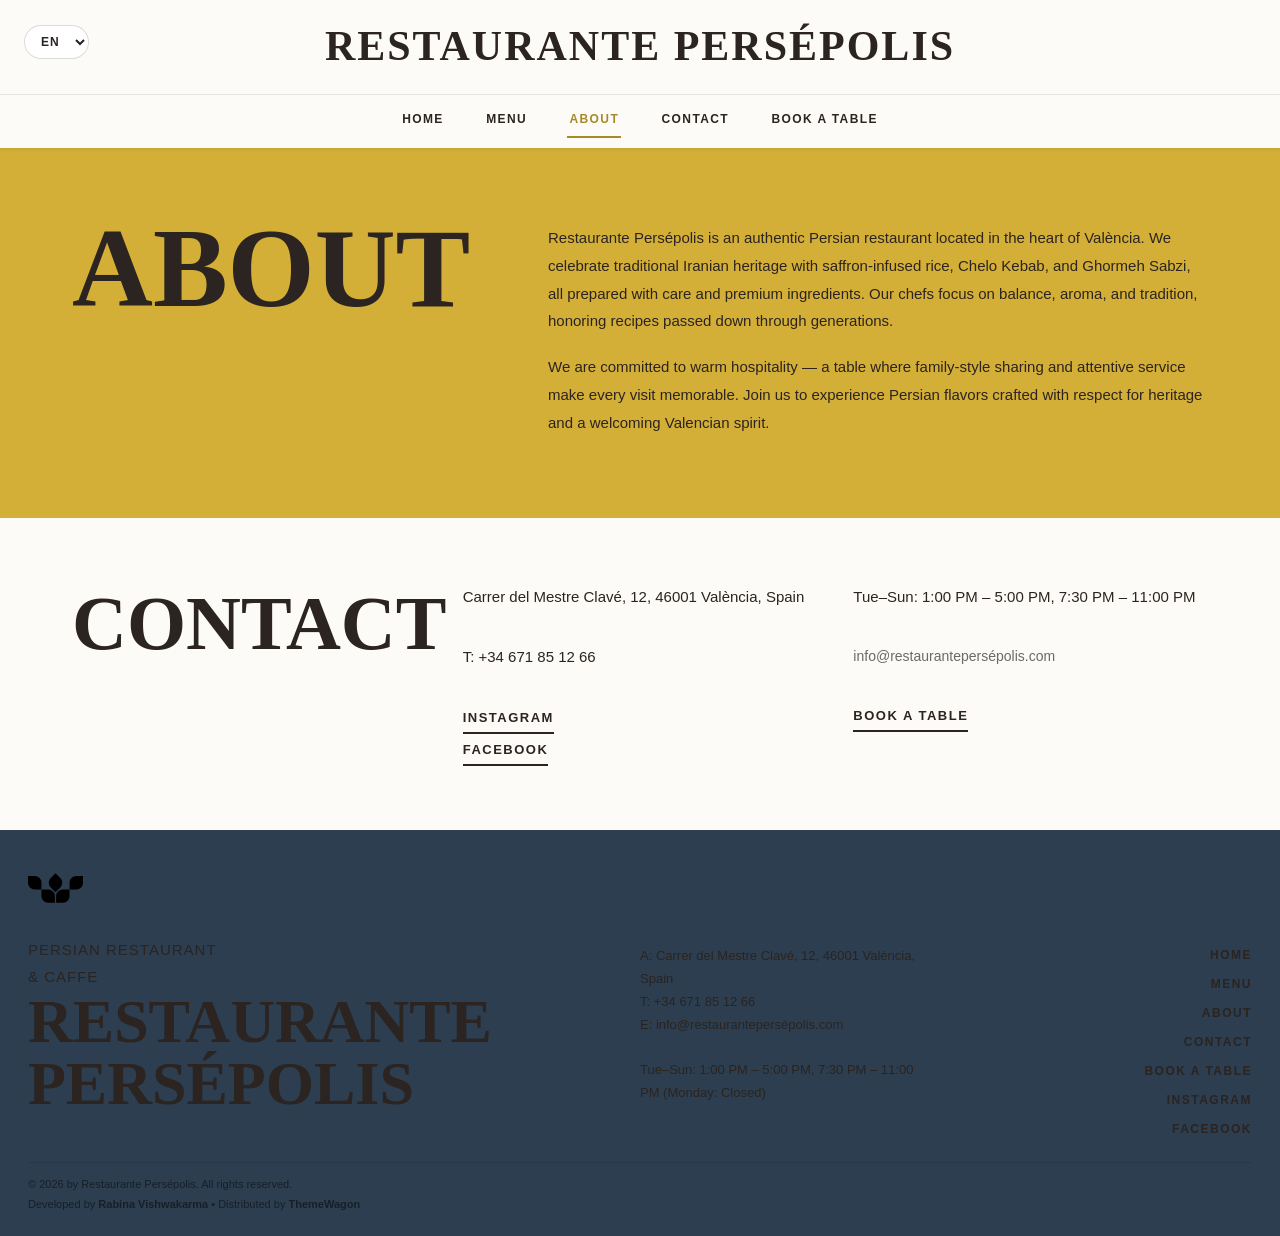
==== about.html @ f902f840 "Add files via upload" ====
<!DOCTYPE html>
<html lang="en">
<head>
  <meta charset="UTF-8">
  <meta name="viewport" content="width=device-width, initial-scale=1.0">
  <meta name="description" content="About Restaurante Persépolis — Our story, traditional Persian recipes, and commitment to hospitality in València.">
  <title>About — Restaurante Persépolis</title>
  <link rel="icon" type="image/svg+xml" href="data:image/svg+xml,%3Csvg xmlns='http://www.w3.org/2000/svg' viewBox='0 0 180 97'%3E%3Cpath fill='%23999c68' d='M92 75c0-12.15 9.85-22 22-22h22v22c0 12.15-9.85 22-22 22H92V75Z'/%3E%3C/svg%3E">
  <link rel="stylesheet" href="css/style.css">
</head>
<body>

  <nav class="topnav" id="myTopnav">
    <div class="nav-top-row">
      <div class="lang-select">
        <select id="langSelect" aria-label="Language">
          <option value="en">EN</option>
          <option value="es">ES</option>
        </select>
      </div>
      <div class="logo">RESTAURANTE PERSÉPOLIS</div>
      <button class="nav-hamburger" id="navHamburger" aria-label="Toggle menu">&#9776;</button>
    </div>
    <div class="nav-links" id="navLinks">
      <a href="index.html" data-i18n="nav.home">HOME</a>
      <a href="menu.html" data-i18n="nav.menu">MENU</a>
      <a href="about.html" class="active" data-i18n="nav.about">ABOUT</a>
      <a href="about.html#contact" data-i18n="nav.contact">CONTACT</a>
      <a href="book-a-table.html" data-i18n="nav.book">BOOK A TABLE</a>
    </div>
  </nav>

  <div class="abt-cont-box" id="heroSection">

    <section class="about-box">
      <div class="text-name" data-i18n="about.heading">
        ABOUT
        <div class="footer-logo">
          <svg preserveAspectRatio="xMidYMid meet" viewBox="0 0 180 97" xmlns="http://www.w3.org/2000/svg" aria-hidden="true">
            <path fill="#000" d="M92 75c0-12.15 9.85-22 22-22h22v22c0 12.15-9.85 22-22 22H92V75Z"/>
            <path fill="#000" d="M136 31c0-12.15 9.85-22 22-22h22v22c0 12.15-9.85 22-22 22h-22V31Z"/>
            <path fill="#000" d="M88 75c0-12.15-9.85-22-22-22H44v22c0 12.15 9.85 22 22 22h22V75Z"/>
            <path fill="#000" d="M44 31c0-12.15-9.85-22-22-22H0v22c0 12.15 9.85 22 22 22h22V31Z"/>
            <path fill="#000" d="M74.556 46.67c-8.591-8.592-8.591-22.522 0-31.113L90.113 0l15.556 15.556c8.592 8.591 8.592 22.521 0 31.113L90.113 62.226 74.556 46.67Z"/>
          </svg>
        </div>
      </div>
      <div class="text-pra">
        <p data-i18n="about.paragraph1">Restaurante Persépolis is an authentic Persian restaurant located in the heart of València. We celebrate traditional Iranian heritage with saffron-infused rice, Chelo Kebab, and Ghormeh Sabzi, all prepared with care and premium ingredients. Our chefs focus on balance, aroma, and tradition, honoring recipes passed down through generations.</p>
        <p data-i18n="about.paragraph2">We are committed to warm hospitality — a table where family-style sharing and attentive service make every visit memorable. Join us to experience Persian flavors crafted with respect for heritage and a welcoming Valencian spirit.</p>
      </div>
    </section>

    <section class="contact-box" id="contact">
      <div class="text-box" data-i18n="about.contact_heading">CONTACT</div>
      <div class="text-content">
        Carrer del Mestre Clavé, 12, 46001 València, Spain<br><br>
        T: +34 671 85 12 66<br><br>
        <a href=#! target="_blank" rel="noopener noreferrer">INSTAGRAM</a><br>
        <a href=#! target="_blank" rel="noopener noreferrer">FACEBOOK</a>
      </div>
      <div class="text-content2">
        Tue–Sun: 1:00 PM – 5:00 PM, 7:30 PM – 11:00 PM<br>
        <br>
        <p>info@restaurantepersépolis.com</p><br>
        <a href="book-a-table.html" data-i18n="about.book_link">BOOK A TABLE</a>
      </div>
    </section>

  </div>

  <footer class="footer">
    <div class="footer-logo">
      <svg preserveAspectRatio="xMidYMid meet" viewBox="0 0 180 97" xmlns="http://www.w3.org/2000/svg" aria-hidden="true">
        <path fill="#000" d="M92 75c0-12.15 9.85-22 22-22h22v22c0 12.15-9.85 22-22 22H92V75Z"/>
        <path fill="#000" d="M136 31c0-12.15 9.85-22 22-22h22v22c0 12.15-9.85 22-22 22h-22V31Z"/>
        <path fill="#000" d="M88 75c0-12.15-9.85-22-22-22H44v22c0 12.15 9.85 22 22 22h22V75Z"/>
        <path fill="#000" d="M44 31c0-12.15-9.85-22-22-22H0v22c0 12.15 9.85 22 22 22h22V31Z"/>
        <path fill="#000" d="M74.556 46.67c-8.591-8.592-8.591-22.522 0-31.113L90.113 0l15.556 15.556c8.592 8.591 8.592 22.521 0 31.113L90.113 62.226 74.556 46.67Z"/>
      </svg>
    </div>
    <div class="footer-box">
      <div class="footer-box1">
        <p>PERSIAN RESTAURANT<br>&amp; CAFFE</p>
        <b>RESTAURANTE PERSÉPOLIS</b>
      </div>
      <div class="footer-box2" data-i18n="footer.contact_hours">
        A: Carrer del Mestre Clavé, 12, 46001 València, Spain<br>
        T: +34 671 85 12 66<br>
        E: info@restaurantepersépolis.com<br><br>
        Tue–Sun: 1:00 PM – 5:00 PM, 7:30 PM – 11:00 PM (Monday: Closed)
      </div>
      <div class="footer-box3">
        <a href="index.html">HOME</a>
        <a href="menu.html">MENU</a>
        <a href="about.html">ABOUT</a>
        <a href="about.html#contact">CONTACT</a>
        <a href="book-a-table.html">BOOK A TABLE</a>
        <a href=#! target="_blank" rel="noopener noreferrer">INSTAGRAM</a>
        <a href=#! target="_blank" rel="noopener noreferrer">FACEBOOK</a>
      </div>
    </div>
    <p>&copy; 2026 by Restaurante Persépolis. All rights reserved. <br> Developed by <a style="font-weight: bold;" href="https://github.com/Rabina-Vishwakarma/" target="_blank">Rabina Vishwakarma</a> • Distributed by <a style="font-weight: bold;" href="https://themewagon.com" target="_blank">ThemeWagon</a></p>
  </footer>

  <script src="js/main.js"></script>
</body>
</html>
---- css/style.css ----
/* ============================================
  RESTAURANTE PERSÉPOLIS — Global Stylesheet
  ============================================ */

/* ---------- CSS Variables ---------- */
:root {
  --bg:           #fdfbf7;
  --accent:       #d4af37;
  --accent-dark:  #a6892b;
  --black:        #2b2420;
  --gray:         #6a6a6a;
  --footer-bg:    #2c3e50;
  --white:        #ffffff;
  --font-display: Georgia, "Times New Roman", serif;
  --font-body:    "Segoe UI", "Helvetica Neue", Arial, sans-serif;
}

/* ---------- Reset & Base ---------- */
*, *::before, *::after { box-sizing: border-box; margin: 0; padding: 0; }
html   { scroll-behavior: smooth; }
body   { font-family: var(--font-body); background-color: var(--bg); color: var(--black); overflow-x: hidden; font-size: 16px; line-height: 1.75; }
body.menu-open { overflow: hidden; }
img    { display: block; max-width: 100%; height: auto; border-radius: 20px; }
a      { text-decoration: none; color: inherit; transition: color .2s; }


/* ============================================
   NAVBAR  — Logo centered top row, links row below
   ============================================ */
.topnav {
  position: fixed;
  top: 0; left: 0;
  width: 100%;
  background-color: rgba(253,251,247,0.98);
  z-index: 1000;
  box-shadow: 0 10px 30px rgba(0,0,0,0.08);
  transform: translateY(0);
  transition: transform .3s ease, box-shadow .3s ease;
  /* two-row column layout */
  display: flex;
  flex-direction: column;
  align-items: stretch;
}

.topnav.hidden {
  transform: translateY(-100%);
}

.topnav.shrink .nav-top-row {
  padding: 10px 24px 0;
}

.topnav.shrink .nav-links {
  padding: 8px 24px 10px;
}

/* ── Row 1: logo ── */
.nav-top-row {
  display: flex;
  align-items: center;
  justify-content: center;
  padding: 16px 24px 0;
  position: relative;       /* anchor for hamburger */
}

.lang-select {
  position: absolute;
  left: 24px;
  top: 50%;
  transform: translateY(-50%);
}

.lang-select select {
  font-family: var(--font-body);
  font-size: 12px;
  font-weight: 700;
  letter-spacing: 1px;
  border: 1px solid rgba(0,0,0,0.14);
  background: rgba(255,255,255,0.94);
  color: var(--black);
  padding: 8px 12px;
  border-radius: 999px;
  outline: none;
  cursor: pointer;
}

.logo {
  font-family: var(--font-display);
  font-size: clamp(22px, 3.5vw, 42px);
  font-weight: 700;
  letter-spacing: 2px;
  text-align: center;
}

/* ── Row 2: links ── */
.nav-links {
  display: flex;
  align-items: center;
  justify-content: center;
  gap: clamp(14px, 3vw, 44px);
  padding: 10px 24px 14px;
  border-top: 1px solid rgba(0,0,0,0.09);
  margin-top: 10px;
  flex-wrap: wrap;
}

.nav-links a {
  font-size: clamp(10px, 1.1vw, 12px);
  font-weight: 700;
  letter-spacing: 1.4px;
  color: var(--black);
  padding: 6px 2px;
  border-bottom: 2px solid transparent;
  transition: color .2s, border-color .2s;
  white-space: nowrap;
}

.nav-links a:hover,
.nav-links a.active {
  color: var(--accent-dark);
  border-bottom-color: var(--accent-dark);
}

/* ── Hamburger (hidden on desktop) ── */
.nav-hamburger {
  display: none;
  position: absolute;
  right: 20px;
  top: 50%;
  transform: translateY(-50%);
  font-size: 22px;
  background: none;
  border: none;
  cursor: pointer;
  color: var(--black);
  padding: 4px 8px;
  line-height: 1;
}

/* ── Mobile collapse ── */
@media (max-width: 768px) {
  .nav-hamburger { display: block; }
  .nav-top-row { justify-content: space-between; }

  .lang-select {
    position: relative;
    left: auto;
    top: auto;
    transform: none;
    margin: 0;
  }

  .nav-links {
    display: none;
    position: fixed;
    inset: 68px 0 0 0;
    flex-direction: column;
    align-items: stretch;
    gap: 0;
    padding: 20px 24px 24px;
    background: rgba(253,251,247,0.98);
    backdrop-filter: blur(12px);
    overflow-y: auto;
    z-index: 1100;
  }

  .nav-links a {
    width: 100%;
    padding: 16px 0;
    border-bottom: 1px solid rgba(0,0,0,0.07);
    font-size: 14px;
  }

  .topnav.open .nav-links { display: flex; }
}


/* ============================================
   HERO — Rebuilt
   ============================================ */
.hero {
  /* margin-top set dynamically by JS */
  position: relative;
  min-height: clamp(480px, 78vh, 780px);
background: 
  linear-gradient(to bottom, rgba(0, 0, 0, 0.45), rgba(0, 0, 0, 0.15)),
  url('../images/hero.webp') center/cover no-repeat;
  background-repeat: no-repeat;
  background-position: center;
  background-size: cover;
  display: flex;
  flex-direction: column;
  align-items: flex-end;
  justify-content: flex-end;
  padding: 0 0 60px clamp(28px, 7vw, 100px);
  overflow: hidden;
}

/* Dark gradient overlay — bottom-heavy for readability */
.hero::before {
  content: '';
  position: absolute;
  inset: 0;
  background: linear-gradient(
    to top,
    rgba(0,0,0,0.80) 0%,
    rgba(0,0,0,0.35) 48%,
    rgba(0,0,0,0.06) 100%
  );
  pointer-events: none;
}

.hero-inner {
  position: relative;
  z-index: 1;
  max-width: 680px;
  right: 36px;
  text-align: right;
}

/* Eyebrow badge */
.hero-badge {
  display: inline-block;
  font-size: 10px;
  font-weight: 700;
  letter-spacing: 2px;
  color: var(--black);
  background: rgba(255,255,255,0.9);
  border: 1.5px solid rgba(212,175,55,0.35);
  padding: 7px 16px;
  margin-bottom: 22px;
  text-transform: uppercase;
  border-radius: 999px;
  box-shadow: 0 10px 30px rgba(0,0,0,0.08);
}

/* Main headline */
.hero-title {
  font-family: var(--font-display);
  font-size: clamp(46px, 9vw, 100px);
  font-weight: 900;
  color: var(--white);
  line-height: 1.05;
  letter-spacing: 0px;
  margin-bottom: 22px;
}

.hero-title em {
  font-style: italic;
  color: var(--accent);
}

/* Subheading */
.hero-sub {
  font-size: clamp(14px, 1.5vw, 17px);
  color: rgba(255,255,255,0.82);
  line-height: 1.75;
  max-width: 480px;
  margin-bottom: 34px;
}

/* CTA buttons */
.hero-ctas {
  display: flex;
  gap: 14px;
  flex-wrap: wrap;
  margin-bottom: 40px;
}

.btn-primary {
  display: inline-flex;
  align-items: center;
  justify-content: center;
  background-color: var(--accent-dark);
  color: var(--white);
  font-size: 11px;
  font-weight: 700;
  letter-spacing: 2px;
  padding: 16px 34px;
  border-radius: 999px;
  transition: opacity .2s, transform .2s;
}
.btn-primary:hover { opacity: .95; transform: translateY(-1px); }

.btn-ghost {
  display: inline-flex;
  align-items: center;
  justify-content: center;
  background: rgba(255,255,255,0.14);
  color: var(--white);
  font-size: 11px;
  font-weight: 700;
  letter-spacing: 2px;
  padding: 15px 32px;
  border: 1.5px solid rgba(255,255,255,0.55);
  border-radius: 999px;
  transition: background .2s, border-color .2s, transform .2s;
}
.btn-ghost:hover { background: rgba(255,255,255,0.2); border-color: rgba(255,255,255,0.85); transform: translateY(-1px); }



/* Scroll hint — bottom-right of hero */
.hero-scroll-hint {
  position: absolute;
  bottom: 28px;
  left: 36px;
  z-index: 1;
  display: flex;
  flex-direction: column;
  align-items: center;
  gap: 10px;
}

.hero-scroll-hint span {
  font-size: 9px;
  font-weight: 700;
  letter-spacing: 3px;
  color: rgba(255,255,255,0.5);
  writing-mode: vertical-rl;
  text-orientation: mixed;
}

.scroll-line {
  width: 1px;
  height: 48px;
  background: linear-gradient(to bottom, rgba(255,255,255,0.55), transparent);
}

@media (max-width: 560px) {
  .hero {
    padding: 0 18px 40px;
    min-height: clamp(360px, 56vh, 460px);
    align-items: flex-start;
    justify-content: flex-end;
  }
  .hero-inner {
    right: 0;
    text-align: left;
    max-width: 100%;
    width: 100%;
  }
  .hero-badge {
    margin-bottom: 12px;
    padding: 6px 13px;
    font-size: 10px;
  }
  .hero-title { font-size: clamp(28px, 11vw, 48px); line-height: 1.08; }
  .hero-sub {
    max-width: 100%;
    font-size: 15px;
    margin-bottom: 26px;
  }
  .hero-scroll-hint { display: none; }
  .hero-stat-sep { height: 30px; margin-right: 18px; }
  .hero-stat { padding-right: 18px; }
}


/* ============================================
   FEATURES STRIP
   ============================================ */
.features-strip {
  background-color: var(--black);
  color: var(--white);
  display: flex;
  justify-content: center;
  align-items: stretch;
  flex-wrap: wrap;
}

.feature-item {
  flex: 1;
  min-width: 180px;
  padding: clamp(22px, 3vw, 36px) clamp(16px, 2.5vw, 28px);
  text-align: center;
  border-right: 1px solid rgba(255,255,255,0.1);
  transition: background .2s, transform .2s;
  border-radius: 24px;
  background: rgba(255,255,255,0.03);
  box-shadow: inset 0 0 0 1px rgba(255,255,255,0.05);
}
.feature-item:last-child { border-right: none; }
.feature-item:hover { background: rgba(255,255,255,0.08); transform: translateY(-2px); }

.feature-icon {
  font-size: 28px;
  display: block;
  margin-bottom: 10px;
}

.feature-title {
  font-size: 11px;
  font-weight: 700;
  letter-spacing: 2px;
  text-transform: uppercase;
  margin-bottom: 8px;
}

.feature-desc {
  font-size: 12px;
  color: rgba(255,255,255,0.52);
  line-height: 1.65;
}

@media (max-width: 560px) {
  .features-strip { flex-direction: column; }
  .feature-item { border-right: none; border-bottom: 1px solid rgba(255,255,255,0.1); }
  .feature-item:last-child { border-bottom: none; }
}


/* ============================================
   MENU INTRO
   ============================================ */
.about {
  display: flex;
  align-items: center;
  background-color: var(--bg);
  padding: clamp(28px, 4vw, 56px) clamp(20px, 5vw, 60px);
  gap: 24px;
  flex-wrap: wrap;
}

.big-text {
  font-family: var(--font-display);
  font-size: clamp(40px, 8vw, 96px);
  font-weight: 900;
  flex: 1;
  min-width: 180px;
}

.small-text {
  flex: 1;
  min-width: 220px;
  font-size: clamp(13px, 1.5vw, 15px);
  line-height: 1.75;
}

.small-text a {
  display: inline-block;
  margin-top: 16px;
  font-size: 12px;
  font-weight: 700;
  letter-spacing: 2px;
  border-bottom: 2px solid var(--black);
  padding-bottom: 2px;
  color: var(--black);
  transition: opacity .2s;
}
.small-text a:hover { opacity: .6; }


/* ============================================
   IMAGE DUO
   ============================================ */
.image-box {
  display: flex;
  gap: 6px;
  padding: 0 6px 6px;
}

.img1, .img2 { flex: 1; overflow: hidden; }

.img1 img, .img2 img {
  width: 100%;
  height: clamp(200px, 35vw, 500px);
  object-fit: cover;
  transition: transform .4s ease;
  border-radius: 28px;
}
.img1 img:hover, .img2 img:hover { transform: scale(1.03); }

@media (max-width: 768px) {
  .image-box { flex-direction: column; }
  .img1 img, .img2 img { height: 230px; }
}


/* ============================================
   GREEN BANNER
   ============================================ */
.box-section {
  background-color: rgba(212,175,55,0.14);
  display: flex;
  align-items: center;
  gap: 40px;
  padding: clamp(36px, 5vw, 72px) clamp(24px, 6vw, 72px);
  flex-wrap: wrap;
  border-radius: 32px;
}

.box1 {
  font-family: var(--font-display);
  font-size: clamp(28px, 6vw, 80px);
  font-weight: 900;
  line-height: 1.1;
  flex: 1;
  min-width: 220px;
}

.box2 {
  flex: 1;
  min-width: 220px;
  font-size: clamp(13px, 1.5vw, 15px);
  line-height: 1.85;
}

.box2 a {
  display: inline-block;
  margin-top: 18px;
  font-size: 12px;
  font-weight: 700;
  letter-spacing: 2px;
  border-bottom: 2px solid var(--black);
  padding-bottom: 2px;
  color: var(--black);
  transition: opacity .2s;
}
.box2 a:hover { opacity: .6; }

@media (max-width: 680px) {
  .box-section { flex-direction: column; align-items: stretch; }
}


/* ============================================
   TESTIMONIAL STRIP
   ============================================ */
.testimonial-strip {
  background-color: var(--black);
  color: var(--white);
  padding: clamp(30px, 4vw, 56px) clamp(20px, 6vw, 90px);
  text-align: center;
}

.testimonial-slides {
  position: relative;
  min-height: 160px;
  max-width: 860px;
  margin: 0 auto;
}

.testimonial-slide {
  position: absolute;
  inset: 0;
  opacity: 0;
  transform: translateY(10px);
  transition: opacity .45s ease, transform .45s ease;
  display: flex;
  flex-direction: column;
  justify-content: center;
  align-items: center;
}

.testimonial-slide.active {
  opacity: 1;
  transform: translateY(0);
}

.testimonial-quote {
  font-family: var(--font-display);
  font-size: clamp(18px, 2.5vw, 28px);
  font-weight: 700;
  font-style: italic;
  line-height: 1.5;
  max-width: 760px;
  margin: 0 auto 18px;
  color: rgba(255,255,255,0.92);
}

.testimonial-author {
  font-size: 12px;
  font-weight: 700;
  letter-spacing: 1.8px;
  color: var(--accent);
  text-transform: uppercase;
}

.testimonial-dots {
  display: flex;
  justify-content: center;
  gap: 10px;
  margin-top: 18px;
}

.testimonial-dot {
  width: 10px;
  height: 10px;
  border-radius: 50%;
  border: 1px solid rgba(255,255,255,0.6);
  background: transparent;
  cursor: pointer;
  transition: background .2s, transform .2s;
}

.testimonial-dot.active,
.testimonial-dot:hover {
  background: var(--accent);
  transform: scale(1.1);
}

@media (max-width: 680px) {
  .testimonial-strip { padding: clamp(24px, 5vw, 38px) clamp(16px, 6vw, 32px); }
  .testimonial-quote { font-size: clamp(16px, 3.5vw, 22px); }
}


/* ============================================
   MOMENTS HEADING (tag)
   ============================================ */
.tag {
  display: flex;
  align-items: center;
  justify-content: space-between;
  padding: clamp(18px, 3vw, 36px) clamp(20px, 5vw, 60px);
  flex-wrap: wrap;
  gap: 12px;
}

.tag p {
  font-family: var(--font-display);
  font-size: clamp(22px, 5.5vw, 72px);
  font-weight: 900;
  letter-spacing: 1px;
}

.tag a {
  font-size: 12px;
  font-weight: 700;
  letter-spacing: 2px;
  color: var(--black);
  border-bottom: 2px solid var(--black);
  padding-bottom: 2px;
  transition: opacity .2s;
}
.tag a:hover { opacity: .6; }


/* ============================================
   PHOTO GRID
   ============================================ */
.grid-container {
  display: grid;
  grid-template-columns: repeat(5, 1fr);
  gap: 6px;
  background-color: var(--black);
  padding: 6px;
}

.grid-container > div {
  position: relative;
  overflow: hidden;
}

.grid-container img {
  width: 100%;
  height: 220px;
  object-fit: cover;
  transition: transform .35s ease, opacity .35s ease;
}

.grid-container video {
  width: 100%;
  height: 100%;
  min-height: 220px;
  object-fit: cover;
}

.grid-container > div:hover img { transform: scale(1.06); opacity: .75; }

.price {
  position: absolute;
  bottom: 0; left: 0; right: 0;
  background: rgba(0,0,0,0.62);
  color: var(--white);
  font-size: 12px;
  padding: 7px 10px;
  transform: translateY(100%);
  transition: transform .3s ease;
}
.grid-container > div:hover .price { transform: translateY(0); }

.item8  { grid-column: span 2; grid-row: span 2; }
.item8 video { min-height: 446px; }
.item16 { grid-column: span 2; }
.item16 video { min-height: 220px; }

@media (max-width: 900px) {
  .grid-container { grid-template-columns: repeat(3, 1fr); }
  .item8 { grid-column: span 2; grid-row: span 1; }
  .item8 video { min-height: 220px; }
}
@media (max-width: 560px) {
  .grid-container { grid-template-columns: repeat(2, 1fr); }
  .grid-container img { height: 160px; }
  .grid-container video, .item8 video { min-height: 160px; }
  .item8 { grid-column: span 2; }
  .item16 { grid-column: span 2; }
}


/* ============================================
   FOOTER
   ============================================ */
.footer {
  background-color: var(--footer-bg);
  padding: 36px 28px 22px;
}

.footer-logo svg {
  height: 44px;
  width: 55px;
  margin-bottom: 18px;
}

.footer-box {
  display: flex;
  gap: 24px;
  flex-wrap: wrap;
  margin-bottom: 22px;
}

.footer-box1 { flex: 2; min-width: 160px; }
.footer-box1 p { font-size: 15px; letter-spacing: 1px; }
.footer-box1 b {
  font-family: var(--font-display);
  font-size: clamp(32px, 5vw, 62px);
  display: block;
  line-height: 1;
}

.footer-box2 {
  flex: 1;
  min-width: 140px;
  font-size: 13px;
  line-height: 1.75;
  padding-top: 8px;
}

/* ── Footer nav: column layout (like user requested) ── */
.footer-box3 {
  flex: 1;
  min-width: 120px;
  display: flex;
  flex-direction: column;   /* VERTICAL column of links */
  align-items: flex-end;
  gap: 8px;
  padding-top: 8px;
}

.footer-box3 a {
  font-size: 12px;
  font-weight: 600;
  letter-spacing: 1.5px;
  color: var(--black);
  transition: color .2s;
}
.footer-box3 a:hover { color: var(--white); }

.footer > p:last-child {
  font-size: 11px;
  color: rgba(0,0,0,0.5);
  margin-top: 14px;
  border-top: 1px solid rgba(0,0,0,0.1);
  padding-top: 12px;
}

@media (max-width: 480px) {
  .footer-box { flex-direction: column; gap: 26px; }
  .footer-box3 { align-items: flex-start; }
  .footer-box1 b { font-size: 36px; }
}


/* ============================================
   MENU PAGE (video hero, menu panel)
   ============================================ */
.menu-hero {
  margin-top: 0;
  position: relative;
  width: 100%;
  height: clamp(240px, 45vw, 540px);
  overflow: hidden;
  background: var(--black);
}
.menu-hero video { width: 100%; height: 100%; object-fit: cover; opacity: .85; }
.menu-hero-title {
  position: absolute;
  inset: 0;
  display: flex;
  align-items: center;
  justify-content: center;
  font-family: var(--font-display);
  font-size: clamp(48px, 12vw, 130px);
  font-weight: 900;
  color: var(--white);
  letter-spacing: 4px;
  text-shadow: 0 4px 20px rgba(0,0,0,0.5);
  pointer-events: none;
}

.menu-panel {
  background-color: var(--bg);
  padding: clamp(28px, 4vw, 60px) clamp(20px, 5vw, 64px);
}

.menu-images-row {
  display: flex;
  gap: 16px;
  margin-bottom: 44px;
  flex-wrap: wrap;
}
.menu-images-row .img-box { flex: 1; min-width: 120px; overflow: hidden; }
.menu-images-row .img-box img {
  width: 100%;
  height: clamp(120px, 20vw, 220px);
  object-fit: cover;
  transition: transform .35s ease;
  border-radius: 24px;
}
.menu-images-row .img-box img:hover { transform: scale(1.05); }

.menu-grid {
  display: grid;
  grid-template-columns: repeat(auto-fill, minmax(280px, 1fr));
  gap: 36px;
}

.menu-category {
  border-top: 1px solid rgba(0,0,0,0.12);
  padding: 26px;
  background: rgba(255,255,255,0.95);
  border-radius: 28px;
  box-shadow: 0 16px 35px rgba(0,0,0,0.06);
}
.menu-category h3 {
  font-family: var(--font-display);
  font-size: 13px;
  font-weight: 700;
  letter-spacing: 2px;
  text-transform: uppercase;
  margin-bottom: 18px;
}

.menu-row {
  display: flex;
  justify-content: space-between;
  align-items: baseline;
  padding: 9px 0;
  border-bottom: 1px dotted rgba(0,0,0,0.2);
  font-size: 14px;
  gap: 12px;
}
.menu-row:last-child { border-bottom: none; }
.dish-name { flex: 1; }
.dish-price { font-weight: 700; white-space: nowrap; }

@media (max-width: 560px) {
  .menu-grid { grid-template-columns: 1fr; }
  .menu-hero-title { font-size: clamp(28px, 10vw, 48px); letter-spacing: 2px; }
  .menu-images-row { gap: 12px; }
}


/* ============================================
   ABOUT PAGE
   ============================================ */
.abt-cont-box { margin-top: 0; background-color: var(--accent); }

.about-box {
  display: flex;
  gap: 36px;
  padding: clamp(36px, 5vw, 80px) clamp(24px, 6vw, 72px);
  flex-wrap: wrap;
  align-items: flex-start;
}

.text-name {
  flex: 1;
  min-width: 200px;
  font-family: var(--font-display);
  font-size: clamp(48px, 10vw, 112px);
  font-weight: 900;
  line-height: 1;
  display: flex;
  flex-direction: column;
  gap: 32px;
}
.text-name .footer-logo svg { height: 44px; width: 55px; margin: 0; }

.text-pra { flex: 1.5; min-width: 260px; padding-top: 12px; }
.text-pra p { font-size: clamp(13px, 1.5vw, 15px); line-height: 1.85; margin-bottom: 18px; }


/* ============================================
   CONTACT SECTION
   ============================================ */
.contact-box {
  background-color: var(--bg);
  display: flex;
  gap: 36px;
  padding: clamp(36px, 5vw, 80px) clamp(24px, 6vw, 72px);
  flex-wrap: wrap;
  align-items: flex-start;
}

.text-box {
  font-family: var(--font-display);
  font-size: clamp(36px, 7vw, 76px);
  font-weight: 900;
  flex: 1;
  min-width: 180px;
  line-height: 1.1;
}

.text-content,
.text-content2 {
  flex: 1;
  min-width: 180px;
  font-size: clamp(13px, 1.5vw, 15px);
  line-height: 2;
}

.text-content a, .text-content2 a {
  display: inline-block;
  font-weight: 700;
  letter-spacing: 1.5px;
  font-size: 13px;
  color: var(--black);
  border-bottom: 2px solid var(--black);
  padding-bottom: 1px;
  transition: opacity .2s;
}
.text-content a:hover, .text-content2 a:hover { opacity: .6; }
.text-content2 p { font-size: 14px; color: var(--gray); }

@media (max-width: 600px) {
  .about-box, .contact-box { flex-direction: column; }
}


/* ============================================
   BOOK A TABLE PAGE
   ============================================ */
.booking-header {
  margin-top: 0;
  text-align: center;
  padding: clamp(44px, 8vw, 110px) 20px clamp(20px, 4vw, 44px);
}
.booking-header h1 {
  font-family: var(--font-display);
  font-size: clamp(36px, 9vw, 100px);
  font-weight: 900;
  letter-spacing: 2px;
  line-height: 1;
}

.booking-controls {
  display: flex;
  justify-content: center;
  gap: clamp(16px, 4vw, 52px);
  padding: clamp(16px, 3vw, 36px) clamp(16px, 5vw, 64px);
  flex-wrap: wrap;
}

.booking-field {
  display: flex;
  flex-direction: column;
  gap: 8px;
  min-width: 180px;
  flex: 1;
  max-width: 260px;
}
.booking-field label {
  font-size: 11px;
  font-weight: 700;
  letter-spacing: 2px;
  text-transform: uppercase;
}
.booking-field select,
.booking-field input[type="date"],
.booking-field input[type="time"] {
  font-family: var(--font-body);
  font-size: 15px;
  padding: 12px 14px;
  background: rgba(255,255,255,0.88);
  border: 1px solid rgba(0,0,0,0.12);
  border-radius: 12px;
  outline: none;
  cursor: pointer;
  width: 100%;
  color: var(--black);
  appearance: none;
  -webkit-appearance: none;
}
.booking-field select:focus,
.booking-field input:focus { border-bottom-color: var(--accent-dark); }

.booking-divider {
  border: none;
  border-top: 1px solid rgba(0,0,0,0.18);
  margin: 8px clamp(16px, 5vw, 64px);
}

.time-slot-label {
  font-size: 13px;
  font-weight: 600;
  letter-spacing: 1px;
  padding: 8px clamp(16px, 5vw, 64px) 16px;
}

.time-grid {
  display: grid;
  grid-template-columns: repeat(auto-fill, minmax(130px, 1fr));
  gap: 8px;
  padding: 0 clamp(16px, 5vw, 64px) clamp(44px, 7vw, 88px);
  max-width: 900px;
  margin: 0 auto;
}

.time-slot {
  border: 1.5px solid var(--black);
  text-align: center;
  font-size: 14px;
  font-weight: 600;
  padding: 13px 8px;
  cursor: pointer;
  transition: background-color .2s, color .2s;
  user-select: none;
}
.time-slot:hover, .time-slot.selected {
  background-color: var(--accent-dark);
  color: var(--white);
  border-color: var(--accent-dark);
}

.book-btn {
  display: block;
  background-color: var(--accent-dark);
  color: var(--white);
  font-family: var(--font-body);
  font-size: 16px;
  font-weight: 700;
  letter-spacing: 2px;
  padding: 18px 32px;
  border: none;
  cursor: pointer;
  width: clamp(200px, 80%, 320px);
  margin: 0 auto 44px;
  transition: opacity .2s;
}
.book-btn:hover { opacity: .85; }

.form-popup {
  display: none;
  position: fixed;
  inset: 0;
  background: rgba(0,0,0,0.52);
  z-index: 2000;
  align-items: center;
  justify-content: center;
}
.form-popup.active { display: flex; }

.form-container {
  background: var(--white);
  padding: 44px 36px;
  max-width: 440px;
  width: 90%;
  text-align: center;
  position: relative;
}
.form-container h1 {
  font-family: var(--font-display);
  font-size: clamp(20px, 4vw, 26px);
  font-weight: 700;
  line-height: 1.3;
  margin-bottom: 16px;
}
.form-container p { font-size: 14px; color: var(--gray); margin-bottom: 28px; line-height: 1.75; }

.btn.cancel {
  background: var(--black);
  color: var(--white);
  border: none;
  padding: 14px 40px;
  font-size: 14px;
  font-weight: 600;
  letter-spacing: 1.5px;
  cursor: pointer;
  transition: opacity .2s;
}
.btn.cancel:hover { opacity: .75; }

@media (max-width: 480px) {
  .booking-controls { flex-direction: column; align-items: stretch; }
  .booking-field { max-width: 100%; }
}
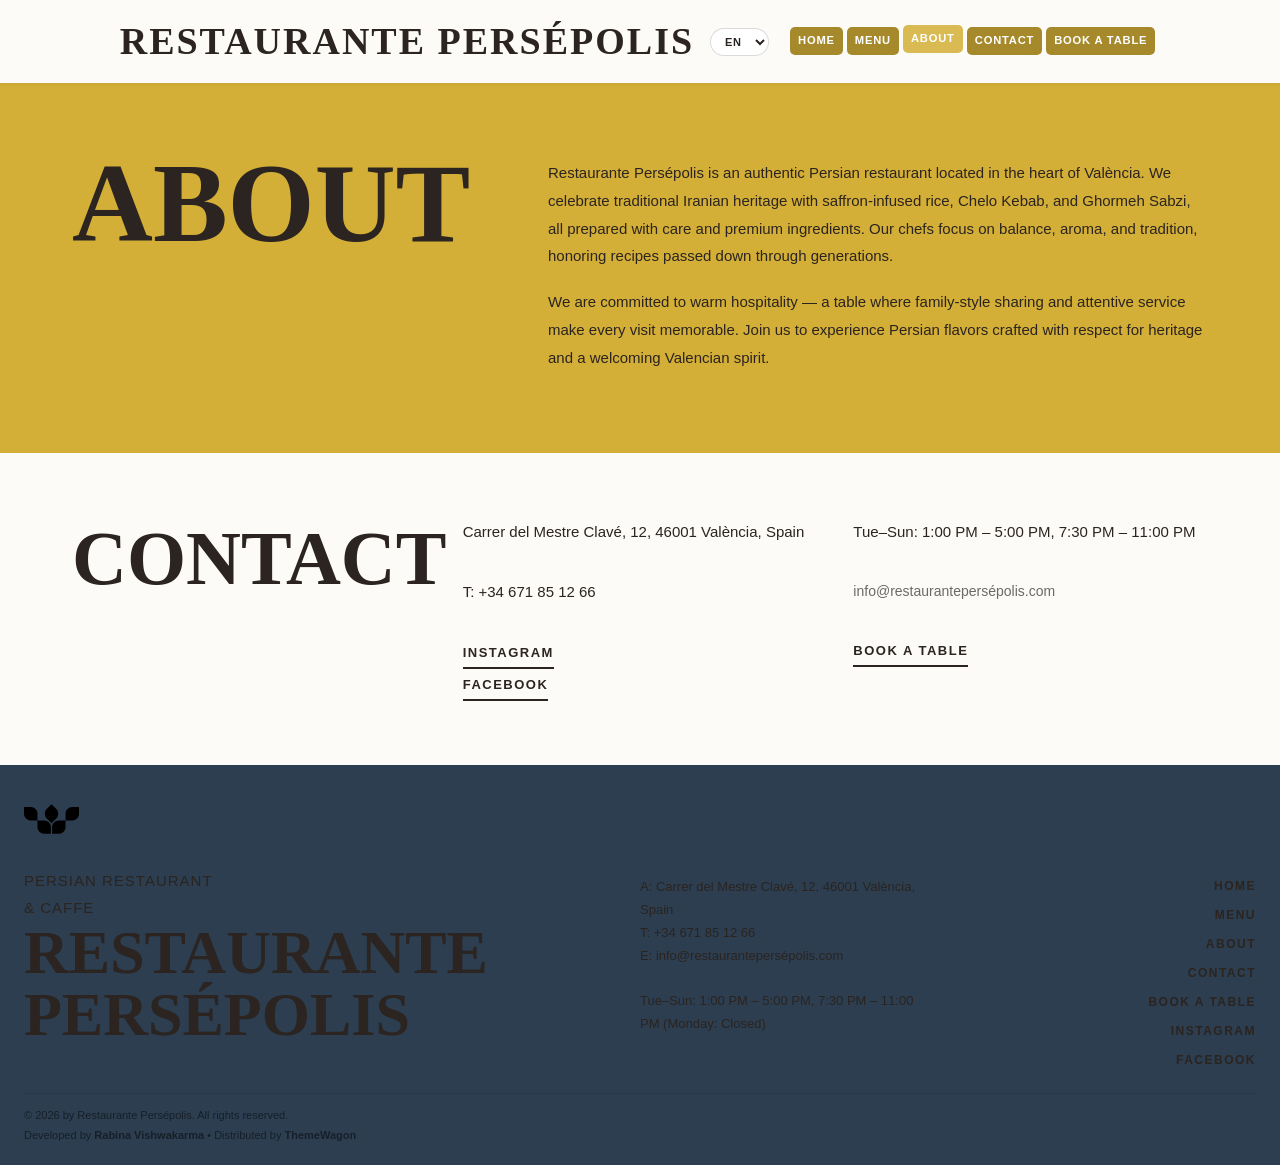
==== commit b00d7c79: "Add files via upload" ====
--- a/about.html
+++ b/about.html
@@ -11,16 +11,13 @@
 <body>
 
   <nav class="topnav" id="myTopnav">
-    <div class="nav-top-row">
-      <div class="lang-select">
-        <select id="langSelect" aria-label="Language">
-          <option value="en">EN</option>
-          <option value="es">ES</option>
-        </select>
-      </div>
-      <div class="logo">RESTAURANTE PERSÉPOLIS</div>
-      <button class="nav-hamburger" id="navHamburger" aria-label="Toggle menu">&#9776;</button>
+    <div class="lang-select">
+      <select id="langSelect" aria-label="Language">
+        <option value="en">EN</option>
+        <option value="es">ES</option>
+      </select>
     </div>
+    <div class="logo">RESTAURANTE PERSÉPOLIS</div>
     <div class="nav-links" id="navLinks">
       <a href="index.html" data-i18n="nav.home">HOME</a>
       <a href="menu.html" data-i18n="nav.menu">MENU</a>
@@ -56,8 +53,8 @@
       <div class="text-content">
         Carrer del Mestre Clavé, 12, 46001 València, Spain<br><br>
         T: +34 671 85 12 66<br><br>
-        <a href=#! target="_blank" rel="noopener noreferrer">INSTAGRAM</a><br>
-        <a href=#! target="_blank" rel="noopener noreferrer">FACEBOOK</a>
+        <a href="#!" target="_blank" rel="noopener noreferrer">INSTAGRAM</a><br>
+        <a href="#!" target="_blank" rel="noopener noreferrer">FACEBOOK</a>
       </div>
       <div class="text-content2">
         Tue–Sun: 1:00 PM – 5:00 PM, 7:30 PM – 11:00 PM<br>
@@ -96,8 +93,8 @@
         <a href="about.html">ABOUT</a>
         <a href="about.html#contact">CONTACT</a>
         <a href="book-a-table.html">BOOK A TABLE</a>
-        <a href=#! target="_blank" rel="noopener noreferrer">INSTAGRAM</a>
-        <a href=#! target="_blank" rel="noopener noreferrer">FACEBOOK</a>
+        <a href=\"#!\" target=\"_blank\" rel=\"noopener noreferrer\">INSTAGRAM</a>
+        <a href=\"#!\" target=\"_blank\" rel=\"noopener noreferrer\">FACEBOOK</a>
       </div>
     </div>
     <p>&copy; 2026 by Restaurante Persépolis. All rights reserved. <br> Developed by <a style="font-weight: bold;" href="https://github.com/Rabina-Vishwakarma/" target="_blank">Rabina Vishwakarma</a> • Distributed by <a style="font-weight: bold;" href="https://themewagon.com" target="_blank">ThemeWagon</a></p>
--- a/css/style.css
+++ b/css/style.css
@@ -19,7 +19,6 @@
 *, *::before, *::after { box-sizing: border-box; margin: 0; padding: 0; }
 html   { scroll-behavior: smooth; }
 body   { font-family: var(--font-body); background-color: var(--bg); color: var(--black); overflow-x: hidden; font-size: 16px; line-height: 1.75; }
-body.menu-open { overflow: hidden; }
 img    { display: block; max-width: 100%; height: auto; border-radius: 20px; }
 a      { text-decoration: none; color: inherit; transition: color .2s; }
 
@@ -36,142 +35,116 @@
   box-shadow: 0 10px 30px rgba(0,0,0,0.08);
   transform: translateY(0);
   transition: transform .3s ease, box-shadow .3s ease;
-  /* two-row column layout */
-  display: flex;
-  flex-direction: column;
-  align-items: stretch;
+  /* single-row horizontal layout */
+  display: flex;
+  flex-direction: row;
+  align-items: center;
+  justify-content: center;
+  gap: 20px;
+  padding: 12px 16px;
+  flex-wrap: wrap;
 }
 
 .topnav.hidden {
   transform: translateY(-100%);
 }
 
-.topnav.shrink .nav-top-row {
-  padding: 10px 24px 0;
-}
-
-.topnav.shrink .nav-links {
-  padding: 8px 24px 10px;
-}
-
-/* ── Row 1: logo ── */
-.nav-top-row {
-  display: flex;
-  align-items: center;
-  justify-content: center;
-  padding: 16px 24px 0;
-  position: relative;       /* anchor for hamburger */
-}
+.topnav.shrink {
+  padding: 8px 12px;
+  gap: 16px;
+}
+
+
 
 .lang-select {
-  position: absolute;
-  left: 24px;
-  top: 50%;
-  transform: translateY(-50%);
+  position: static;
+  transform: none;
+  flex-shrink: 0;
+  order: 1;
 }
 
 .lang-select select {
   font-family: var(--font-body);
-  font-size: 12px;
-  font-weight: 700;
-  letter-spacing: 1px;
+  font-size: 11px;
+  font-weight: 700;
+  letter-spacing: 0.5px;
   border: 1px solid rgba(0,0,0,0.14);
   background: rgba(255,255,255,0.94);
   color: var(--black);
-  padding: 8px 12px;
+  padding: 6px 10px;
   border-radius: 999px;
   outline: none;
   cursor: pointer;
 }
 
+/* ── Single-row layout ── */
 .logo {
   font-family: var(--font-display);
-  font-size: clamp(22px, 3.5vw, 42px);
+  font-size: clamp(18px, 3.5vw, 38px);
   font-weight: 700;
   letter-spacing: 2px;
   text-align: center;
+  flex-shrink: 0;
+  order: 0;
 }
 
 /* ── Row 2: links ── */
 .nav-links {
-  display: flex;
+  display: flex !important;
   align-items: center;
-  justify-content: center;
-  gap: clamp(14px, 3vw, 44px);
-  padding: 10px 24px 14px;
-  border-top: 1px solid rgba(0,0,0,0.09);
-  margin-top: 10px;
-  flex-wrap: wrap;
+  justify-content: center !important;
+  flex-direction: row !important;
+  flex-wrap: nowrap !important;
+  gap: 4px !important;
+  padding: 5px !important;
+  border-top: none;
+  margin-top: 0;
+  order: 2;
 }
 
 .nav-links a {
-  font-size: clamp(10px, 1.1vw, 12px);
-  font-weight: 700;
-  letter-spacing: 1.4px;
-  color: var(--black);
-  padding: 6px 2px;
-  border-bottom: 2px solid transparent;
-  transition: color .2s, border-color .2s;
-  white-space: nowrap;
+  font-size: 0.7rem !important;
+  font-weight: 700;
+  letter-spacing: 0.8px;
+  color: var(--white);
+  background-color: var(--accent-dark);
+  padding: 4px 8px !important;
+  border-radius: 5px;
+  transition: opacity .2s, transform .2s, background-color .2s;
+  white-space: nowrap !important;
+  flex-shrink: 0;
+  text-decoration: none;
+  display: inline-block;
 }
 
 .nav-links a:hover,
 .nav-links a.active {
-  color: var(--accent-dark);
-  border-bottom-color: var(--accent-dark);
-}
-
-/* ── Hamburger (hidden on desktop) ── */
-.nav-hamburger {
-  display: none;
-  position: absolute;
-  right: 20px;
-  top: 50%;
-  transform: translateY(-50%);
-  font-size: 22px;
-  background: none;
-  border: none;
-  cursor: pointer;
-  color: var(--black);
-  padding: 4px 8px;
-  line-height: 1;
-}
-
-/* ── Mobile collapse ── */
+  opacity: 0.85;
+  transform: translateY(-2px);
+  background-color: var(--accent);
+}
+
+
+/* ── No mobile collapse — horizontal layout on all screens ── */
 @media (max-width: 768px) {
-  .nav-hamburger { display: block; }
-  .nav-top-row { justify-content: space-between; }
-
-  .lang-select {
-    position: relative;
-    left: auto;
-    top: auto;
-    transform: none;
-    margin: 0;
+  .topnav {
+    gap: 12px;
+    padding: 10px 12px;
   }
-
+  
+  .logo {
+    font-size: clamp(14px, 3vw, 32px);
+  }
+  
   .nav-links {
-    display: none;
-    position: fixed;
-    inset: 68px 0 0 0;
-    flex-direction: column;
-    align-items: stretch;
-    gap: 0;
-    padding: 20px 24px 24px;
-    background: rgba(253,251,247,0.98);
-    backdrop-filter: blur(12px);
-    overflow-y: auto;
-    z-index: 1100;
+    gap: 4px !important;
+    padding: 5px !important;
   }
-
+  
   .nav-links a {
-    width: 100%;
-    padding: 16px 0;
-    border-bottom: 1px solid rgba(0,0,0,0.07);
-    font-size: 14px;
+    font-size: 0.7rem !important;
+    padding: 4px 8px !important;
   }
-
-  .topnav.open .nav-links { display: flex; }
 }
 
 
@@ -417,8 +390,8 @@
   display: flex;
   align-items: center;
   background-color: var(--bg);
-  padding: clamp(28px, 4vw, 56px) clamp(20px, 5vw, 60px);
-  gap: 24px;
+  padding: clamp(24px, 4vw, 56px) clamp(16px, 5vw, 60px);
+  gap: 16px;
   flex-wrap: wrap;
 }
 
@@ -484,8 +457,8 @@
   background-color: rgba(212,175,55,0.14);
   display: flex;
   align-items: center;
-  gap: 40px;
-  padding: clamp(36px, 5vw, 72px) clamp(24px, 6vw, 72px);
+  gap: 32px;
+  padding: clamp(32px, 5vw, 72px) clamp(20px, 6vw, 72px);
   flex-wrap: wrap;
   border-radius: 32px;
 }
@@ -613,7 +586,7 @@
   display: flex;
   align-items: center;
   justify-content: space-between;
-  padding: clamp(18px, 3vw, 36px) clamp(20px, 5vw, 60px);
+  padding: clamp(14px, 3vw, 36px) clamp(16px, 5vw, 60px);
   flex-wrap: wrap;
   gap: 12px;
 }
@@ -626,13 +599,14 @@
 }
 
 .tag a {
-  font-size: 12px;
-  font-weight: 700;
-  letter-spacing: 2px;
+  font-size: 11px;
+  font-weight: 700;
+  letter-spacing: 1.5px;
   color: var(--black);
   border-bottom: 2px solid var(--black);
   padding-bottom: 2px;
   transition: opacity .2s;
+  white-space: nowrap;
 }
 .tag a:hover { opacity: .6; }
 
@@ -651,11 +625,12 @@
 .grid-container > div {
   position: relative;
   overflow: hidden;
+  aspect-ratio: 1;
 }
 
 .grid-container img {
   width: 100%;
-  height: 220px;
+  height: 100%;
   object-fit: cover;
   transition: transform .35s ease, opacity .35s ease;
 }
@@ -663,7 +638,6 @@
 .grid-container video {
   width: 100%;
   height: 100%;
-  min-height: 220px;
   object-fit: cover;
 }
 
@@ -682,21 +656,17 @@
 .grid-container > div:hover .price { transform: translateY(0); }
 
 .item8  { grid-column: span 2; grid-row: span 2; }
-.item8 video { min-height: 446px; }
 .item16 { grid-column: span 2; }
-.item16 video { min-height: 220px; }
 
 @media (max-width: 900px) {
   .grid-container { grid-template-columns: repeat(3, 1fr); }
-  .item8 { grid-column: span 2; grid-row: span 1; }
-  .item8 video { min-height: 220px; }
+  .item8 { grid-column: span 1; grid-row: span 1; }
+  .item16 { grid-column: span 1; }
 }
 @media (max-width: 560px) {
-  .grid-container { grid-template-columns: repeat(2, 1fr); }
-  .grid-container img { height: 160px; }
-  .grid-container video, .item8 video { min-height: 160px; }
-  .item8 { grid-column: span 2; }
-  .item16 { grid-column: span 2; }
+  .grid-container { grid-template-columns: repeat(2, 1fr); gap: 4px; padding: 4px; }
+  .item8 { grid-column: span 1; }
+  .item16 { grid-column: span 1; }
 }
 
 
@@ -705,7 +675,7 @@
    ============================================ */
 .footer {
   background-color: var(--footer-bg);
-  padding: 36px 28px 22px;
+  padding: 32px 24px 20px;
 }
 
 .footer-logo svg {
@@ -802,13 +772,13 @@
 
 .menu-panel {
   background-color: var(--bg);
-  padding: clamp(28px, 4vw, 60px) clamp(20px, 5vw, 64px);
+  padding: clamp(24px, 4vw, 60px) clamp(16px, 5vw, 64px);
 }
 
 .menu-images-row {
   display: flex;
-  gap: 16px;
-  margin-bottom: 44px;
+  gap: 12px;
+  margin-bottom: 40px;
   flex-wrap: wrap;
 }
 .menu-images-row .img-box { flex: 1; min-width: 120px; overflow: hidden; }
@@ -823,13 +793,13 @@
 
 .menu-grid {
   display: grid;
-  grid-template-columns: repeat(auto-fill, minmax(280px, 1fr));
-  gap: 36px;
+  grid-template-columns: repeat(auto-fill, minmax(260px, 1fr));
+  gap: 32px;
 }
 
 .menu-category {
   border-top: 1px solid rgba(0,0,0,0.12);
-  padding: 26px;
+  padding: 22px;
   background: rgba(255,255,255,0.95);
   border-radius: 28px;
   box-shadow: 0 16px 35px rgba(0,0,0,0.06);
@@ -959,8 +929,8 @@
 .booking-controls {
   display: flex;
   justify-content: center;
-  gap: clamp(16px, 4vw, 52px);
-  padding: clamp(16px, 3vw, 36px) clamp(16px, 5vw, 64px);
+  gap: clamp(12px, 4vw, 52px);
+  padding: clamp(14px, 3vw, 36px) clamp(12px, 5vw, 64px);
   flex-wrap: wrap;
 }
 
@@ -968,7 +938,7 @@
   display: flex;
   flex-direction: column;
   gap: 8px;
-  min-width: 180px;
+  min-width: 140px;
   flex: 1;
   max-width: 260px;
 }
@@ -1012,9 +982,9 @@
 
 .time-grid {
   display: grid;
-  grid-template-columns: repeat(auto-fill, minmax(130px, 1fr));
-  gap: 8px;
-  padding: 0 clamp(16px, 5vw, 64px) clamp(44px, 7vw, 88px);
+  grid-template-columns: repeat(auto-fill, minmax(110px, 1fr));
+  gap: 6px;
+  padding: 0 clamp(12px, 5vw, 64px) clamp(40px, 7vw, 88px);
   max-width: 900px;
   margin: 0 auto;
 }
